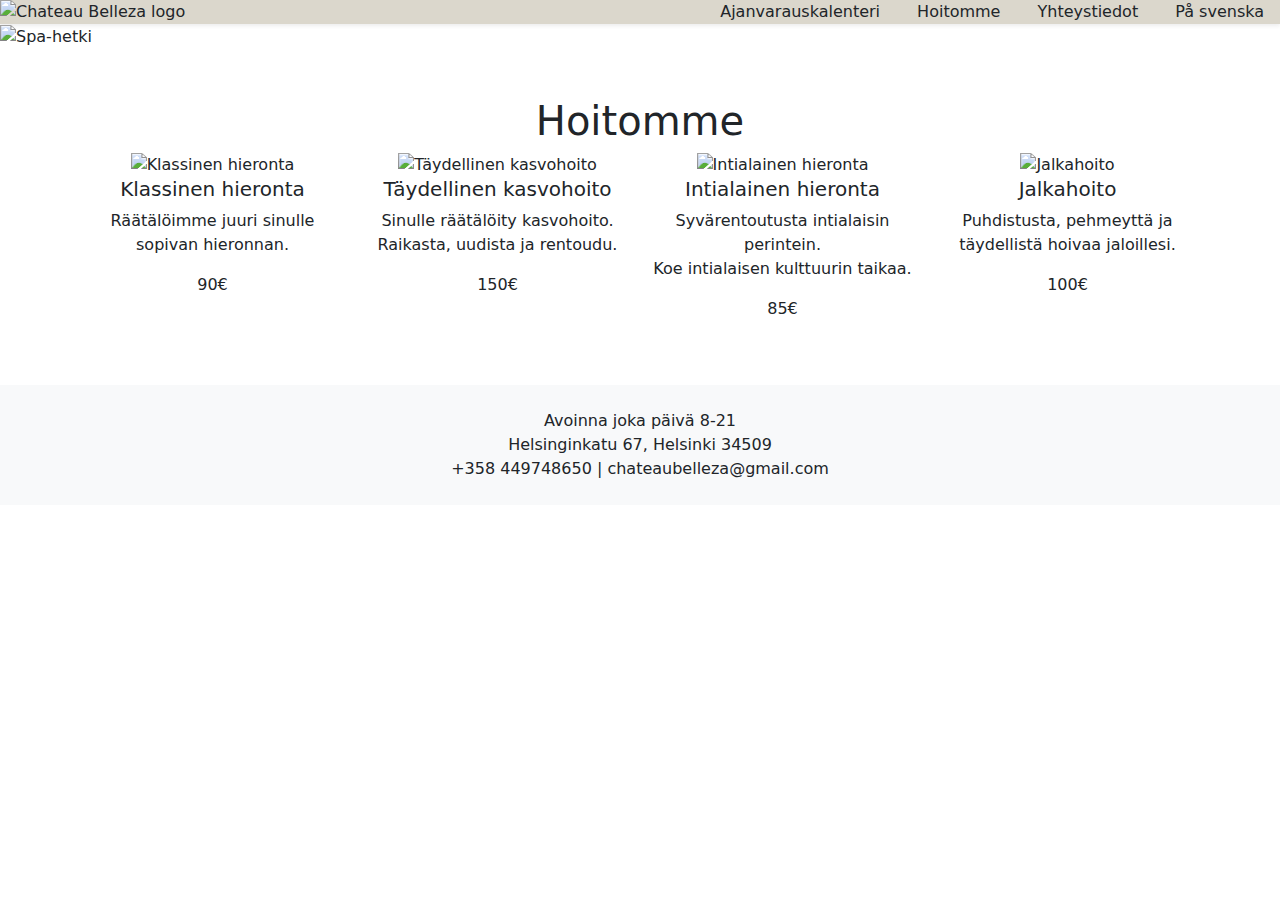
==== hoidot.html @ a8d9d724 "Create hoidot.html" ====
<!DOCTYPE html>
<html lang="fi">
<head>
    <meta charset="UTF-8">
    <meta name="viewport" content="width=device-width, initial-scale=1.0">
    <title>Chateau Belleza</title>
    <link href="https://cdn.jsdelivr.net/npm/bootstrap@5.3.0/dist/css/bootstrap.min.css" rel="stylesheet">
    <link href="hoidot.css" rel="stylesheet">
    <link href="https://fonts.googleapis.com/css2?family=Libre+Baskerville&display=swap" rel="stylesheet">
    <link href="https://fonts.googleapis.com/css2?family=Libre+Baskerville&family=Montserrat&display=swap" rel="stylesheet">
    <link href="https://fonts.googleapis.com/css2?family=Montserrat:wght@400;700&display=swap" rel="stylesheet">

</head>
<body>

    <header style="background-color: #DBD7CC;" class="shadow-sm">
       
        <div class="container-fluid d-flex justify-content-between align-items-center p-0">
            <img src="logo.png" class="kuva img-fluid" alt="Chateau Belleza logo">
           
            <nav>
                <a href="#" class="text-dark mx-3 text-decoration-none">Ajanvarauskalenteri</a>
                <a href="#" class="text-dark mx-3 text-decoration-none">Hoitomme</a>
                <a href="#" class="text-dark mx-3 text-decoration-none">Yhteystiedot</a>
                <a href="#" class="text-dark mx-3 text-decoration-none">På svenska</a>
            </nav>
        </div>
    </header>
    <img src="hoidot2.jpg" alt="Spa-hetki" class="img-fluid"



    <!-- Service Section -->
    <div class="container text-center my-5">
        <h1>Hoitomme</h1>
        <div class="row">
            <div class="col-md-3">
                <div class="service-box">
                    <div class="image-container">
                        <img src="Hieronta.jpg" alt="Klassinen hieronta">
                    </div>
                    <h5>Klassinen hieronta</h5>
                    <p> Räätälöimme juuri sinulle sopivan hieronnan.</p>
                    <p class="price">90€</p>
                </div>
            </div>
            <div class="col-md-3">
                <div class="service-box">
                    <div class="image-container">
                        <img src="Facials.jpg" alt="Täydellinen kasvohoito">
                    </div>
                    <h5>Täydellinen kasvohoito</h5>
                    <p>Sinulle räätälöity kasvohoito. <br>Raikasta, uudista ja rentoudu. <br> </p>
                    <p class="price">150€</p>
                </div>
            </div>
            <div class="col-md-3">
                <div class="service-box">
                    <div class="image-container">
                        <img src="intia.jpg" alt="Intialainen hieronta">
                    </div>
                    <h5>Intialainen hieronta</h5>
                    <p>Syvärentoutusta intialaisin perintein. <br> Koe intialaisen kulttuurin taikaa. <br></p>
                    <p class="price">85€</p>
                </div>
            </div>
            <div class="col-md-3">
                <div class="service-box">
                    <div class="image-container">
                        <img src="jalkahoito.jpg" alt="Jalkahoito">
                    </div>
                    <h5>Jalkahoito</h5>
                    <p>Puhdistusta, pehmeyttä ja täydellistä hoivaa jaloillesi.</p>
                    <p class="price">100€</p>
                </div>
            </div>
        </div>
    </div>
    
    <!-- Footer -->
    <footer class="bg-light py-4">
        <div class="container text-center">
        <p class="mb-0">Avoinna joka päivä 8-21</p>
        <p class="mb-0">Helsinginkatu 67, Helsinki 34509</p>
        <p class="mb-0">+358 449748650 | chateaubelleza@gmail.com</p>
        </div>
        </footer>
</body>
</html>
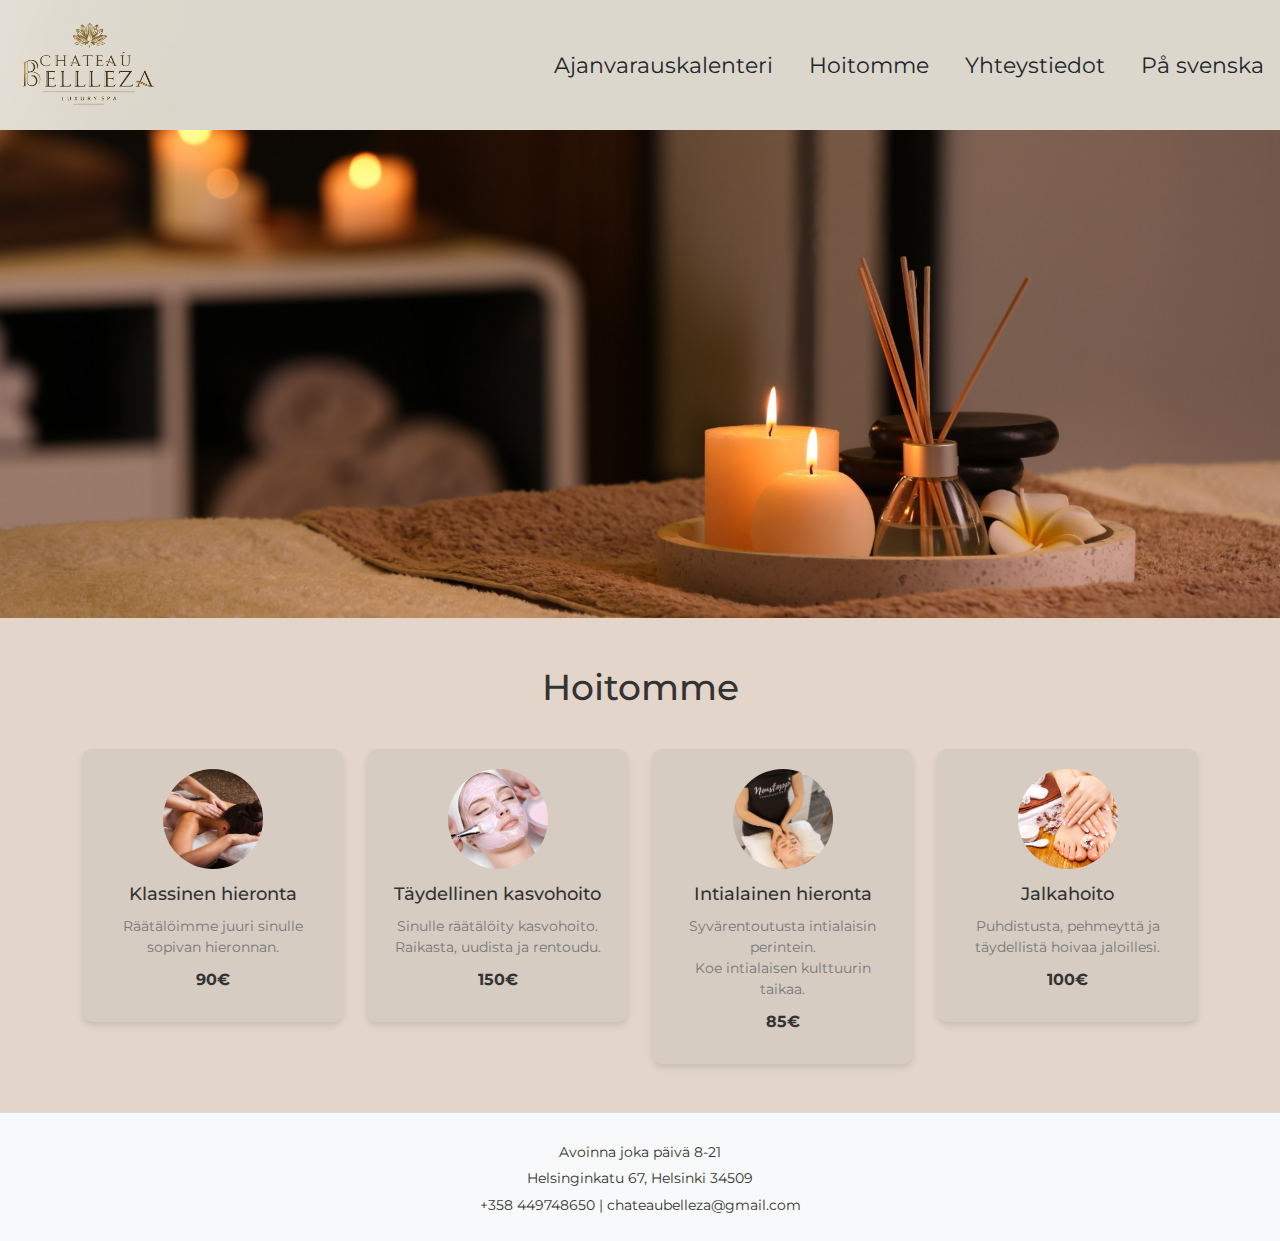
==== commit 565bfa5c: "Update hoidot.html" ====
--- a/hoidot.html
+++ b/hoidot.html
@@ -16,7 +16,9 @@
     <header style="background-color: #DBD7CC;" class="shadow-sm">
        
         <div class="container-fluid d-flex justify-content-between align-items-center p-0">
+            <a href="https://aadamac.github.io/ChateauBelleza/" target="_blank">
             <img src="logo.png" class="kuva img-fluid" alt="Chateau Belleza logo">
+            </a>
            
             <nav>
                 <a href="#" class="text-dark mx-3 text-decoration-none">Ajanvarauskalenteri</a>
--- a/hoidot.css
+++ b/hoidot.css
@@ -0,0 +1,115 @@
+body {
+    font-family: 'Montserrat', sans-serif;
+    background-color: #E3D5CA;
+}
+
+.nav {
+    background-color: #E0DCD1;
+    font-family: 'Libre Baskerville', serif;
+    height: 100px;
+}
+
+
+
+.kuva {
+    width: auto;
+    height: 130px;
+    position: left;
+}
+
+nav a{
+    font-weight: Light;
+    font-size: 22px;
+    color: rgb(38, 37, 37);
+    transition: color 0.3s;  
+
+}
+
+nav a:hover {
+    color: white !important;
+}
+
+
+aside .card {
+    border: 1px solid #dee2e6;
+    border-radius: 0.5rem;
+}
+
+aside .btn {
+    margin-top: 1rem;
+}
+
+  /* Main Content Card */
+section .card {
+    border: 1px solid #dee2e6;
+    border-radius: 0.5rem;
+}
+
+  /* Footer */
+  footer {
+    background-color: #D5BDAF;
+    border-top: 1px solid #ddd;
+    padding: 20px 0;
+    text-align: center;
+    }
+    
+    footer p {
+    font-size: 0.9rem;
+    color: #333;
+    margin: 5px 0;
+    }
+    
+
+.container {
+    font-family: 'Montserrat', sans-serif; 
+}
+
+h1 {
+    margin-bottom: 40px;
+    font-size: 36px;
+    color: #333;
+}
+
+.service-box {
+    background-color: #D6CCC2;
+    padding: 20px;
+    border-radius: 10px;
+    box-shadow: 0 4px 6px rgba(0, 0, 0, 0.1);
+    text-align: center;
+}
+
+.service-box .image-container {
+    width: 100px;
+    height: 100px;
+    margin: 0 auto 15px;
+    overflow: hidden;
+    border-radius: 50%;
+    display: flex;
+    justify-content: center;
+    align-items: center;
+    background-color: #f0f0f0;
+}
+
+.service-box .image-container img {
+    width: 100%;
+    height: 100%;
+    object-fit: cover;
+}
+
+.service-box h5 {
+    font-size: 18px;
+    margin: 10px 0;
+    color: #333;
+}
+
+.service-box p {
+    font-size: 14px;
+    color: #777;
+    margin-bottom: 10px;
+}
+
+.service-box .price {
+    font-size: 16px;
+    font-weight: bold;
+    color: #333;
+}
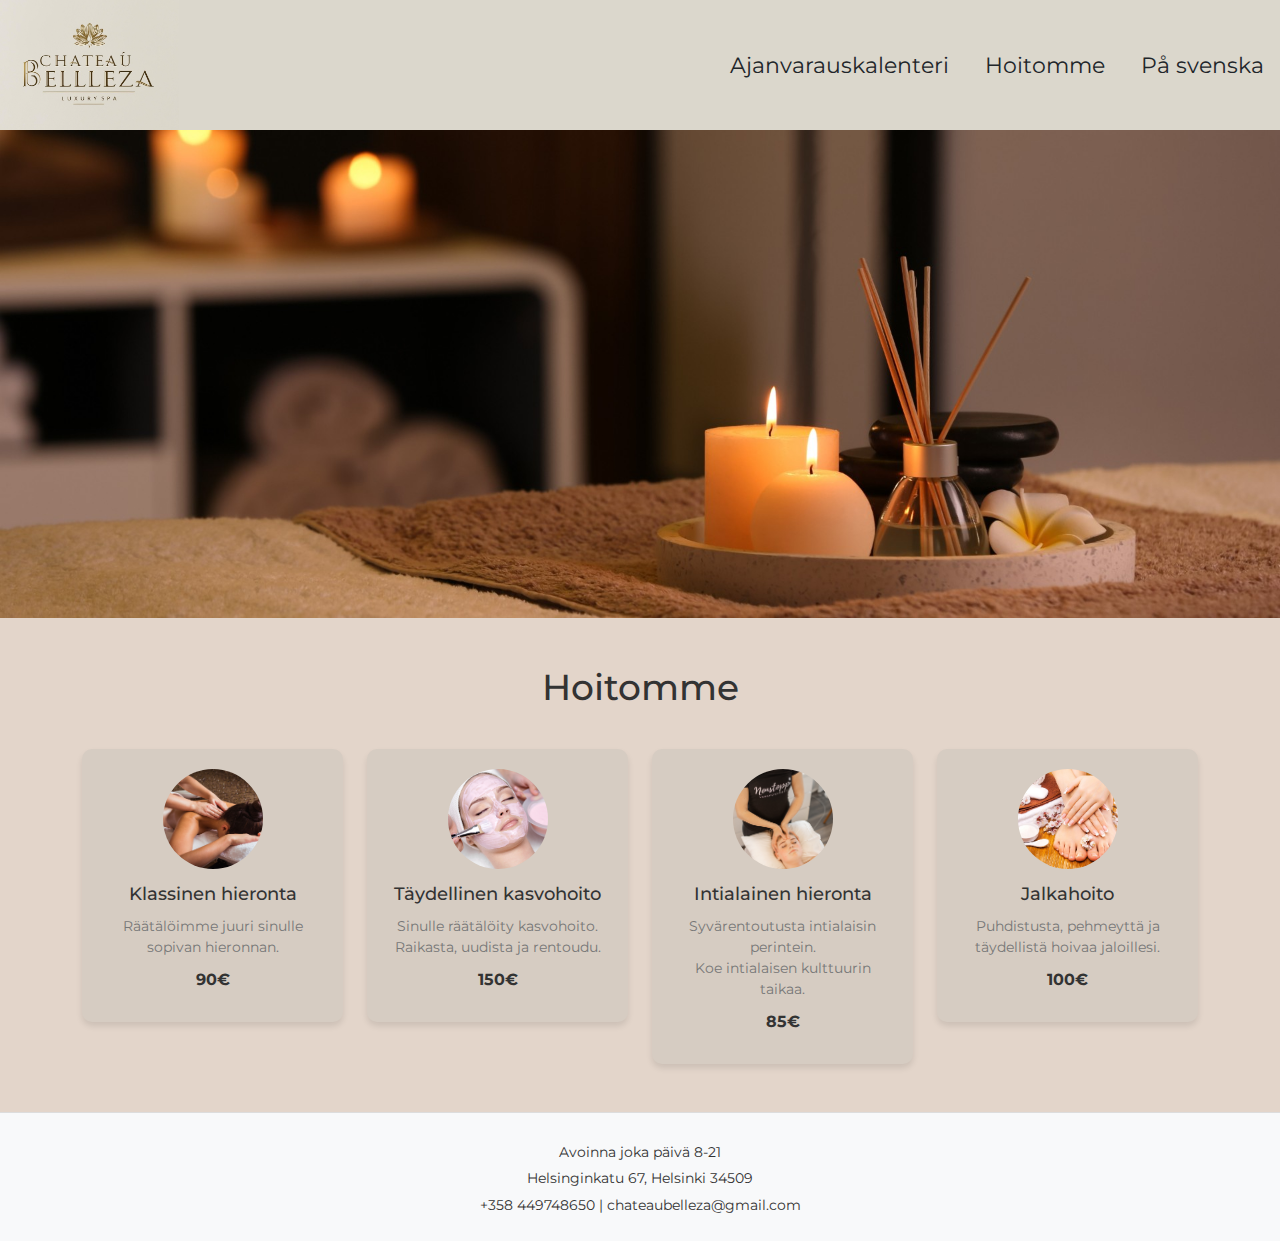
==== commit 26771c1e: "Update hoidot.html" ====
--- a/hoidot.html
+++ b/hoidot.html
@@ -3,7 +3,7 @@
 <head>
     <meta charset="UTF-8">
     <meta name="viewport" content="width=device-width, initial-scale=1.0">
-    <title>Chateau Belleza</title>
+    <title>Hoitomme</title>
     <link href="https://cdn.jsdelivr.net/npm/bootstrap@5.3.0/dist/css/bootstrap.min.css" rel="stylesheet">
     <link href="hoidot.css" rel="stylesheet">
     <link href="https://fonts.googleapis.com/css2?family=Libre+Baskerville&display=swap" rel="stylesheet">
@@ -21,10 +21,9 @@
             </a>
            
             <nav>
-                <a href="#" class="text-dark mx-3 text-decoration-none">Ajanvarauskalenteri</a>
-                <a href="#" class="text-dark mx-3 text-decoration-none">Hoitomme</a>
-                <a href="#" class="text-dark mx-3 text-decoration-none">Yhteystiedot</a>
-                <a href="#" class="text-dark mx-3 text-decoration-none">På svenska</a>
+                <a href="https://aadamac.github.io/ChateauBelleza/toka.html" class="text-dark mx-3 text-decoration-none">Ajanvarauskalenteri</a>
+                <a href="https://aadamac.github.io/ChateauBelleza/hoidot.html" class="text-dark mx-3 text-decoration-none">Hoitomme</a>
+                <a href="https://aadamac.github.io/ChateauBelleza/svenska.html" class="text-dark mx-3 text-decoration-none">På svenska</a>
             </nav>
         </div>
     </header>
